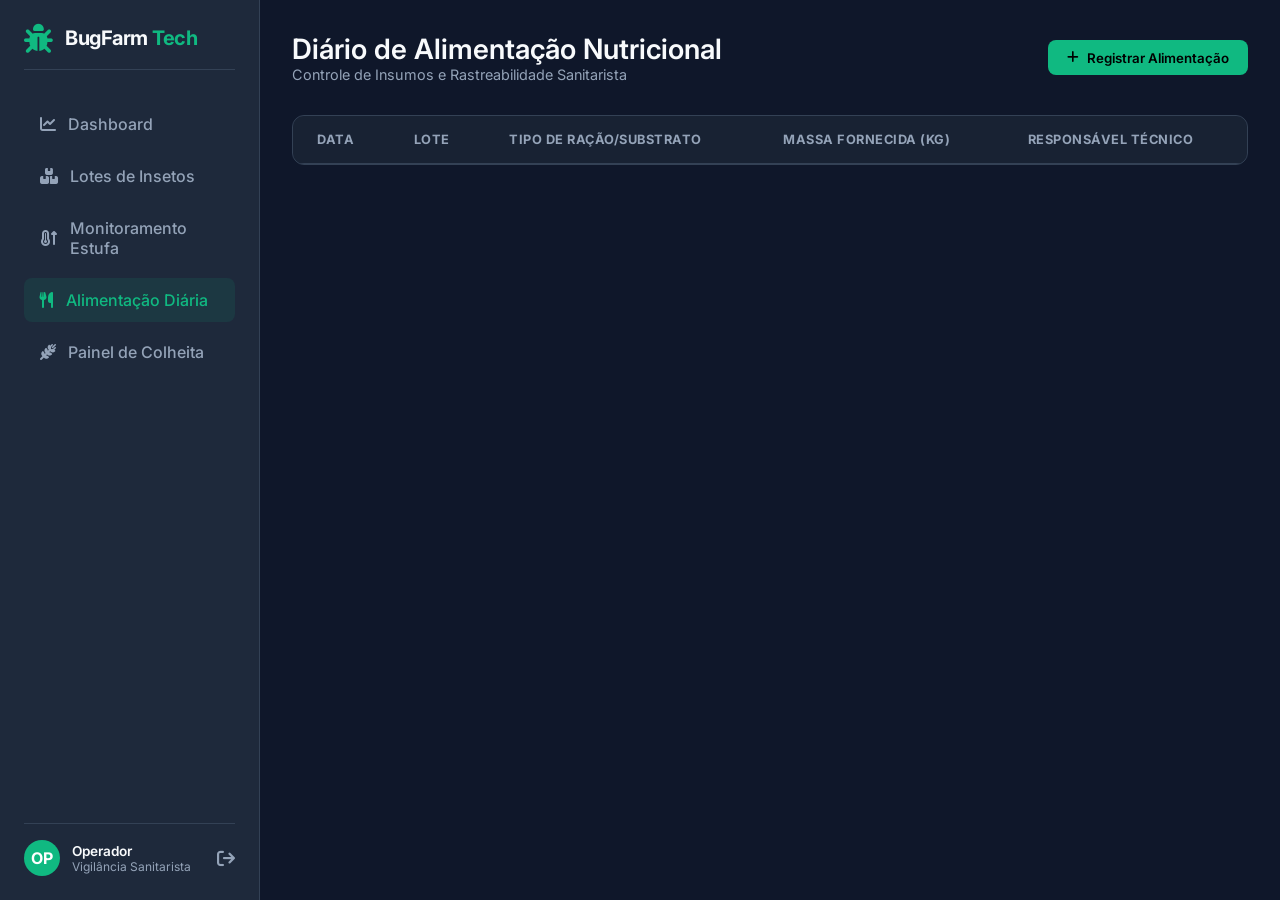
==== alimentação.html @ e1c5479e "A2" ====
<!DOCTYPE html>
<html lang="pt-BR">
<head>
    <meta charset="UTF-8">
    <meta name="viewport" content="width=device-width, initial-scale=1.0">
    <title>Alimentação - BugFarm Tech</title>
    <link rel="stylesheet" href="css/style.css">
    <link rel="stylesheet" href="https://cdnjs.cloudflare.com/ajax/libs/font-awesome/6.4.0/css/all.min.css">
</head>
<body>
    <div class="app-container">
        <aside class="sidebar">
            <div class="brand">
                <i class="fa-solid fa-bug"></i>
                <h1>BugFarm <span>Tech</span></h1>
            </div>
            <ul class="nav-menu">
                <li><a href="index.html" class="nav-link"><i class="fa-solid fa-chart-line"></i> Dashboard</a></li>
                <li><a href="lotes.html" class="nav-link"><i class="fa-solid fa-boxes-stacked"></i> Lotes de Insetos</a></li>
                <li><a href="monitoramento.html" class="nav-link"><i class="fa-solid fa-temperature-arrow-up"></i> Monitoramento Estufa</a></li>
                <li><a href="alimentacao.html" class="nav-link active"><i class="fa-solid fa-utensils"></i> Alimentação Diária</a></li>
                <li><a href="colheita.html" class="nav-link"><i class="fa-solid fa-wheat-awn"></i> Painel de Colheita</a></li>
            </ul>
            <div class="user-profile">
                <div class="user-info">
                    <div class="avatar">OP</div>
                    <div>
                        <div style="font-size: 0.85rem; font-weight: 600;">Operador</div>
                        <div style="font-size: 0.75rem; color: var(--text-muted);">Vigilância Sanitarista</div>
                    </div>
                </div>
                <button onclick="logout()" class="btn-logout"><i class="fa-solid fa-arrow-right-from-bracket"></i></button>
            </div>
        </aside>

        <main class="main-content">
            <div class="header-title">
                <div>
                    <h2>Diário de Alimentação Nutricional</h2>
                    <p>Controle de Insumos e Rastreabilidade Sanitarista</p>
                </div>
                <button onclick="toggleModal('modalAlimentacao', true)" class="btn btn-primary">
                    <i class="fa-solid fa-plus"></i> Registrar Alimentação
                </button>
            </div>

            <div class="table-container">
                <table>
                    <thead>
                        <tr>
                            <th>Data</th>
                            <th>Lote</th>
                            <th>Tipo de Ração/Substrato</th>
                            <th>Massa Fornecida (kg)</th>
                            <th>Responsável Técnico</th>
                        </tr>
                    </thead>
                    <tbody id="alimentacaoTableBody">
                    </tbody>
                </table>
            </div>
        </main>
    </div>
    <div class="modal" id="modalAlimentacao">
        <div class="modal-content">
            <div class="modal-header">
                <h3>Registro Nutricional Diário</h3>
                <button onclick="toggleModal('modalAlimentacao', false)" style="background:none; border:none; color:#fff; cursor:pointer;"><i class="fa-solid fa-xmark"></i></button>
            </div>
            <form id="formAlimentacao">
                <div class="form-group">
                    <label>Selecione o Lote</label>
                    <select id="aliLoteId" class="form-control" required></select>
                </div>
                <div class="form-group">
                    <label>Data de Aplicação</label>
                    <input type="date" id="aliData" class="form-control" required>
                </div>
                <div class="form-group">
                    <label>Tipo de Ração / Substrato</label>
                    <input type="text" id="aliTipo" class="form-control" placeholder="Ex: Ração Proteica B4" required>
                </div>
                <div class="form-group">
                    <label>Quantidade Fornecida (kg)</label>
                    <input type="number" step="0.1" id="aliKg" class="form-control" placeholder="10.0" required>
                </div>
                <div class="form-group">
                    <label>Nome do Responsável Técnico</label>
                    <input type="text" id="aliResp" class="form-control" placeholder="Ex: Dra. Ana Sanitarista" required>
                </div>
                <div style="display: flex; gap: 1rem; justify-content: flex-end; margin-top: 1.5rem;">
                    <button type="button" onclick="toggleModal('modalAlimentacao', false)" class="btn btn-secondary">Cancelar</button>
                    <button type="submit" class="btn btn-primary">Registrar</button>
                </div>
            </form>
        </div>
    </div>

    <script src="js/script.js"></script>
    <script>
        function populateLotesSelect() {
            const select = document.getElementById('aliLoteId');
            select.innerHTML = '';
            lotesData.forEach(l => {
                select.innerHTML += `<option value="${l.id}">${l.id} - ${l.especie}</option>`;
            });
        }

        function renderAlimentacao() {
            const tbody = document.getElementById('alimentacaoTableBody');
            tbody.innerHTML = '';

            alimentacaoData.forEach(a => {
                const tr = document.createElement('tr');
                tr.innerHTML = `
                    <td>${a.data}</td>
                    <td><strong>${a.loteId}</strong></td>
                    <td>${a.tipo}</td>
                    <td>${parseFloat(a.quantidadeKg).toFixed(1)} kg</td>
                    <td>${a.resp}</td>
                `;
                tbody.appendChild(tr);
            });
        }

        document.getElementById('formAlimentacao').addEventListener('submit', (e) => {
            e.preventDefault();
            const novoRegistro = {
                loteId: document.getElementById('aliLoteId').value,
                data: document.getElementById('aliData').value,
                tipo: document.getElementById('aliTipo').value,
                quantidadeKg: parseFloat(document.getElementById('aliKg').value),
                resp: document.getElementById('aliResp').value
            };

            alimentacaoData.push(novoRegistro);
            saveStorageData(STORAGE_KEYS.ALIMENTACAO, alimentacaoData);
            renderAlimentacao();
            toggleModal('modalAlimentacao', false);
            e.target.reset();
        });

        populateLotesSelect();
        renderAlimentacao();
    </script>
</body>
</html>
---- css/style.css ----
@import url('https://fonts.googleapis.com/css2?family=Inter:wght@300;400;500;600;700&display=swap');

:root {
  --bg-dark: #0f172a;
  --panel-bg: #1e293b;
  --panel-border: #334155;
  --accent-green: #10b981;
  --accent-green-dark: #059669;
  --accent-yellow: #f59e0b;
  --accent-red: #ef4444;
  --accent-blue: #3b82f6;
  --text-main: #f8fafc;
  --text-muted: #94a3b8;
}

* {
  margin: 0;
  padding: 0;
  box-sizing: border-box;
  font-family: 'Inter', sans-serif;
}

body {
  background-color: var(--bg-dark);
  color: var(--text-main);
  min-height: 100vh;
  display: flex;
  overflow-x: hidden;
}

/* Layout Estrutural */
.app-container {
  display: flex;
  width: 100vw;
  min-height: 100vh;
}

/* Sidebar */
.sidebar {
  width: 260px;
  background-color: var(--panel-bg);
  border-right: 1px solid var(--panel-border);
  display: flex;
  flex-direction: column;
  padding: 1.5rem;
  flex-shrink: 0;
}

.brand {
  display: flex;
  align-items: center;
  gap: 0.75rem;
  margin-bottom: 2rem;
  padding-bottom: 1rem;
  border-bottom: 1px solid var(--panel-border);
}

.brand i {
  font-size: 1.8rem;
  color: var(--accent-green);
}

.brand h1 {
  font-size: 1.25rem;
  font-weight: 700;
  letter-spacing: -0.5px;
}

.brand span {
  color: var(--accent-green);
}

.nav-menu {
  list-style: none;
  display: flex;
  flex-direction: column;
  gap: 0.5rem;
  flex: 1;
}

.nav-link {
  display: flex;
  align-items: center;
  gap: 0.75rem;
  padding: 0.75rem 1rem;
  color: var(--text-muted);
  text-decoration: none;
  border-radius: 8px;
  font-weight: 500;
  transition: all 0.2s ease;
}

.nav-link:hover, .nav-link.active {
  background-color: rgba(16, 185, 129, 0.1);
  color: var(--accent-green);
}

.user-profile {
  padding-top: 1rem;
  border-top: 1px solid var(--panel-border);
  display: flex;
  align-items: center;
  justify-content: space-between;
}

.user-info {
  display: flex;
  align-items: center;
  gap: 0.75rem;
}

.avatar {
  width: 36px;
  height: 36px;
  border-radius: 50%;
  background-color: var(--accent-green);
  display: flex;
  align-items: center;
  justify-content: center;
  font-weight: 700;
  color: #fff;
}

.btn-logout {
  background: none;
  border: none;
  color: var(--text-muted);
  cursor: pointer;
  font-size: 1.1rem;
  transition: color 0.2s;
}

.btn-logout:hover {
  color: var(--accent-red);
}

.main-content {
  flex: 1;
  padding: 2rem;
  overflow-y: auto;
  max-width: calc(100vw - 260px);
}

.header-title {
  margin-bottom: 2rem;
  display: flex;
  justify-content: space-between;
  align-items: center;
}

.header-title h2 {
  font-size: 1.75rem;
  font-weight: 600;
}

.header-title p {
  color: var(--text-muted);
  font-size: 0.9rem;
}

.grid-cards {
  display: grid;
  grid-template-columns: repeat(auto-fit, minmax(220px, 1fr));
  gap: 1.5rem;
  margin-bottom: 2rem;
}

.card {
  background-color: var(--panel-bg);
  border: 1px solid var(--panel-border);
  border-radius: 12px;
  padding: 1.5rem;
  display: flex;
  flex-direction: column;
  gap: 0.5rem;
}

.card-header {
  display: flex;
  justify-content: space-between;
  align-items: center;
  color: var(--text-muted);
  font-size: 0.85rem;
  font-weight: 500;
}

.card-value {
  font-size: 1.8rem;
  font-weight: 700;
}

/* Tabelas Estilizadas */
.table-container {
  background-color: var(--panel-bg);
  border: 1px solid var(--panel-border);
  border-radius: 12px;
  overflow: hidden;
  margin-bottom: 2rem;
}

.table-header-action {
  padding: 1.25rem 1.5rem;
  display: flex;
  justify-content: space-between;
  align-items: center;
  border-bottom: 1px solid var(--panel-border);
}

table {
  width: 100%;
  border-collapse: collapse;
  text-align: left;
}

th, td {
  padding: 1rem 1.5rem;
  border-bottom: 1px solid var(--panel-border);
}

th {
  background-color: rgba(15, 23, 42, 0.4);
  color: var(--text-muted);
  font-size: 0.8rem;
  text-transform: uppercase;
  letter-spacing: 0.5px;
}

tr:last-child td {
  border-bottom: none;
}

.badge {
  padding: 0.25rem 0.6rem;
  border-radius: 20px;
  font-size: 0.75rem;
  font-weight: 600;
  display: inline-block;
}

.badge-growth { background: rgba(59, 130, 246, 0.2); color: var(--accent-blue); }
.badge-ready { background: rgba(16, 185, 129, 0.2); color: var(--accent-green); }
.badge-risk { background: rgba(239, 68, 68, 0.2); color: var(--accent-red); }
.badge-warn { background: rgba(245, 158, 11, 0.2); color: var(--accent-yellow); }

.btn {
  padding: 0.6rem 1.2rem;
  border-radius: 8px;
  font-weight: 600;
  border: none;
  cursor: pointer;
  display: inline-flex;
  align-items: center;
  gap: 0.5rem;
  transition: opacity 0.2s;
  text-decoration: none;
}

.btn-primary { background-color: var(--accent-green); color: #000; }
.btn-primary:hover { opacity: 0.9; }
.btn-secondary { background-color: var(--panel-border); color: var(--text-main); }
.btn-secondary:hover { background-color: #475569; }

.form-group {
  margin-bottom: 1.2rem;
  display: flex;
  flex-direction: column;
  gap: 0.4rem;
}

.form-group label {
  font-size: 0.85rem;
  color: var(--text-muted);
}

.form-control {
  background-color: var(--bg-dark);
  border: 1px solid var(--panel-border);
  padding: 0.75rem;
  border-radius: 8px;
  color: var(--text-main);
  outline: none;
}

.form-control:focus {
  border-color: var(--accent-green);
}

.modal {
  display: none;
  position: fixed;
  inset: 0;
  background: rgba(0, 0, 0, 0.7);
  backdrop-filter: blur(4px);
  z-index: 1000;
  align-items: center;
  justify-content: center;
}

.modal.active {
  display: flex;
}

.modal-content {
  background-color: var(--panel-bg);
  border: 1px solid var(--panel-border);
  border-radius: 12px;
  width: 100%;
  max-width: 500px;
  padding: 1.5rem;
}

.modal-header {
  display: flex;
  justify-content: space-between;
  align-items: center;
  margin-bottom: 1.5rem;
}

.login-body {
  justify-content: center;
  align-items: center;
}

.login-card {
  width: 100%;
  max-width: 400px;
  background-color: var(--panel-bg);
  border: 1px solid var(--panel-border);
  border-radius: 16px;
  padding: 2.5rem;
  box-shadow: 0 10px 25px -5px rgba(0, 0, 0, 0.5);
}
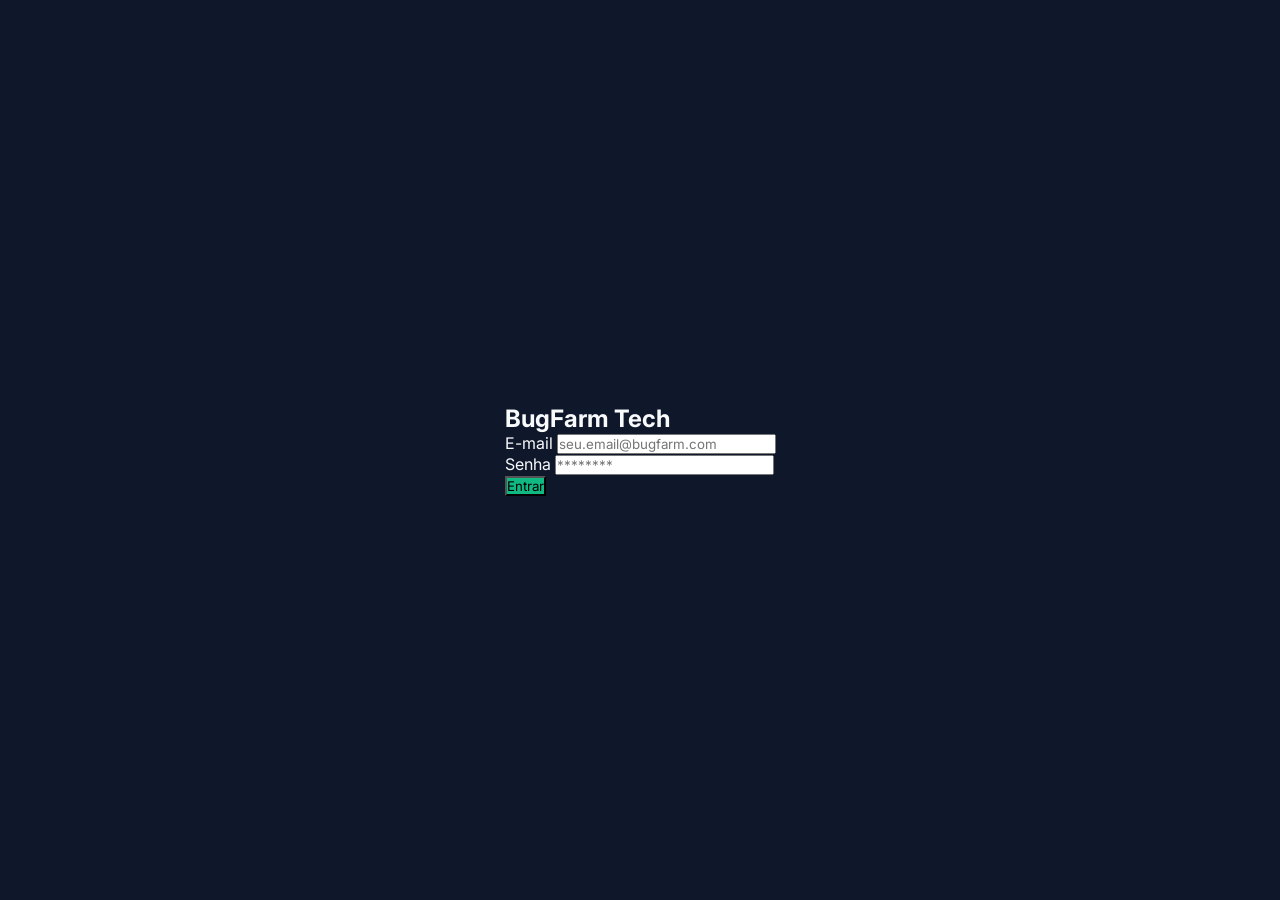
==== commit 00b6c2d6: "B2" ====
--- a/alimentação.html
+++ b/alimentação.html
@@ -3,9 +3,18 @@
 <head>
     <meta charset="UTF-8">
     <meta name="viewport" content="width=device-width, initial-scale=1.0">
-    <title>Alimentação - BugFarm Tech</title>
+    <title>Alimentação Diária - BugFarm Tech</title>
     <link rel="stylesheet" href="css/style.css">
     <link rel="stylesheet" href="https://cdnjs.cloudflare.com/ajax/libs/font-awesome/6.4.0/css/all.min.css">
+    <script src="js/script.js"></script>
+    <script> //refeito do 0, pra que eu fui me formar em jogos digitais era pra ter feito desenvolvimentos de sistemas, eu literalmente não fui feito pra isso.
+        (function() {
+            const userKey = (window.STORAGE_KEYS && window.STORAGE_KEYS.USER) ? window.STORAGE_KEYS.USER : "user";
+            if (!localStorage.getItem(userKey)) {
+                window.location.replace("login.html");
+            }
+        })();
+    </script>
 </head>
 <body>
     <div class="app-container">
@@ -29,119 +38,40 @@
                         <div style="font-size: 0.75rem; color: var(--text-muted);">Vigilância Sanitarista</div>
                     </div>
                 </div>
-                <button onclick="logout()" class="btn-logout"><i class="fa-solid fa-arrow-right-from-bracket"></i></button>
+                <button onclick="logout()" class="btn-logout" title="Sair"><i class="fa-solid fa-arrow-right-from-bracket"></i></button>
             </div>
         </aside>
 
         <main class="main-content">
             <div class="header-title">
                 <div>
-                    <h2>Diário de Alimentação Nutricional</h2>
-                    <p>Controle de Insumos e Rastreabilidade Sanitarista</p>
+                    <h2>Controle de Alimentação Diária</h2>
+                    <p>Registro de insumos e ração fornecidos aos lotes em cativeiro</p>
                 </div>
-                <button onclick="toggleModal('modalAlimentacao', true)" class="btn btn-primary">
-                    <i class="fa-solid fa-plus"></i> Registrar Alimentação
-                </button>
             </div>
 
             <div class="table-container">
+                <div class="table-header-action">
+                    <h3 style="font-size: 1rem;">Registros de Alimentação</h3>
+                </div>
                 <table>
                     <thead>
                         <tr>
-                            <th>Data</th>
-                            <th>Lote</th>
-                            <th>Tipo de Ração/Substrato</th>
-                            <th>Massa Fornecida (kg)</th>
-                            <th>Responsável Técnico</th>
+                            <th>ID do Lote</th>
+                            <th>Tipo de Ração</th>
+                            <th>Quantidade (g)</th>
+                            <th>Data do Fornecimento</th>
+                            <th>Responsável</th>
                         </tr>
                     </thead>
                     <tbody id="alimentacaoTableBody">
+                        <tr>
+                            <td colspan="5" style="text-align: center; color: var(--text-muted);">Nenhum registro de alimentação cadastrado ainda.</td>
+                        </tr>
                     </tbody>
                 </table>
             </div>
         </main>
     </div>
-    <div class="modal" id="modalAlimentacao">
-        <div class="modal-content">
-            <div class="modal-header">
-                <h3>Registro Nutricional Diário</h3>
-                <button onclick="toggleModal('modalAlimentacao', false)" style="background:none; border:none; color:#fff; cursor:pointer;"><i class="fa-solid fa-xmark"></i></button>
-            </div>
-            <form id="formAlimentacao">
-                <div class="form-group">
-                    <label>Selecione o Lote</label>
-                    <select id="aliLoteId" class="form-control" required></select>
-                </div>
-                <div class="form-group">
-                    <label>Data de Aplicação</label>
-                    <input type="date" id="aliData" class="form-control" required>
-                </div>
-                <div class="form-group">
-                    <label>Tipo de Ração / Substrato</label>
-                    <input type="text" id="aliTipo" class="form-control" placeholder="Ex: Ração Proteica B4" required>
-                </div>
-                <div class="form-group">
-                    <label>Quantidade Fornecida (kg)</label>
-                    <input type="number" step="0.1" id="aliKg" class="form-control" placeholder="10.0" required>
-                </div>
-                <div class="form-group">
-                    <label>Nome do Responsável Técnico</label>
-                    <input type="text" id="aliResp" class="form-control" placeholder="Ex: Dra. Ana Sanitarista" required>
-                </div>
-                <div style="display: flex; gap: 1rem; justify-content: flex-end; margin-top: 1.5rem;">
-                    <button type="button" onclick="toggleModal('modalAlimentacao', false)" class="btn btn-secondary">Cancelar</button>
-                    <button type="submit" class="btn btn-primary">Registrar</button>
-                </div>
-            </form>
-        </div>
-    </div>
-
-    <script src="js/script.js"></script>
-    <script>
-        function populateLotesSelect() {
-            const select = document.getElementById('aliLoteId');
-            select.innerHTML = '';
-            lotesData.forEach(l => {
-                select.innerHTML += `<option value="${l.id}">${l.id} - ${l.especie}</option>`;
-            });
-        }
-
-        function renderAlimentacao() {
-            const tbody = document.getElementById('alimentacaoTableBody');
-            tbody.innerHTML = '';
-
-            alimentacaoData.forEach(a => {
-                const tr = document.createElement('tr');
-                tr.innerHTML = `
-                    <td>${a.data}</td>
-                    <td><strong>${a.loteId}</strong></td>
-                    <td>${a.tipo}</td>
-                    <td>${parseFloat(a.quantidadeKg).toFixed(1)} kg</td>
-                    <td>${a.resp}</td>
-                `;
-                tbody.appendChild(tr);
-            });
-        }
-
-        document.getElementById('formAlimentacao').addEventListener('submit', (e) => {
-            e.preventDefault();
-            const novoRegistro = {
-                loteId: document.getElementById('aliLoteId').value,
-                data: document.getElementById('aliData').value,
-                tipo: document.getElementById('aliTipo').value,
-                quantidadeKg: parseFloat(document.getElementById('aliKg').value),
-                resp: document.getElementById('aliResp').value
-            };
-
-            alimentacaoData.push(novoRegistro);
-            saveStorageData(STORAGE_KEYS.ALIMENTACAO, alimentacaoData);
-            renderAlimentacao();
-            toggleModal('modalAlimentacao', false);
-            e.target.reset();
-        });
-
-        populateLotesSelect();
-        renderAlimentacao();
-    </script>
 </body>
 </html>
--- a/css/style.css
+++ b/css/style.css
@@ -28,14 +28,12 @@
   overflow-x: hidden;
 }
 
-/* Layout Estrutural */
 .app-container {
   display: flex;
   width: 100vw;
   min-height: 100vh;
 }
 
-/* Sidebar */
 .sidebar {
   width: 260px;
   background-color: var(--panel-bg);
@@ -189,7 +187,6 @@
   font-weight: 700;
 }
 
-/* Tabelas Estilizadas */
 .table-container {
   background-color: var(--panel-bg);
   border: 1px solid var(--panel-border);
